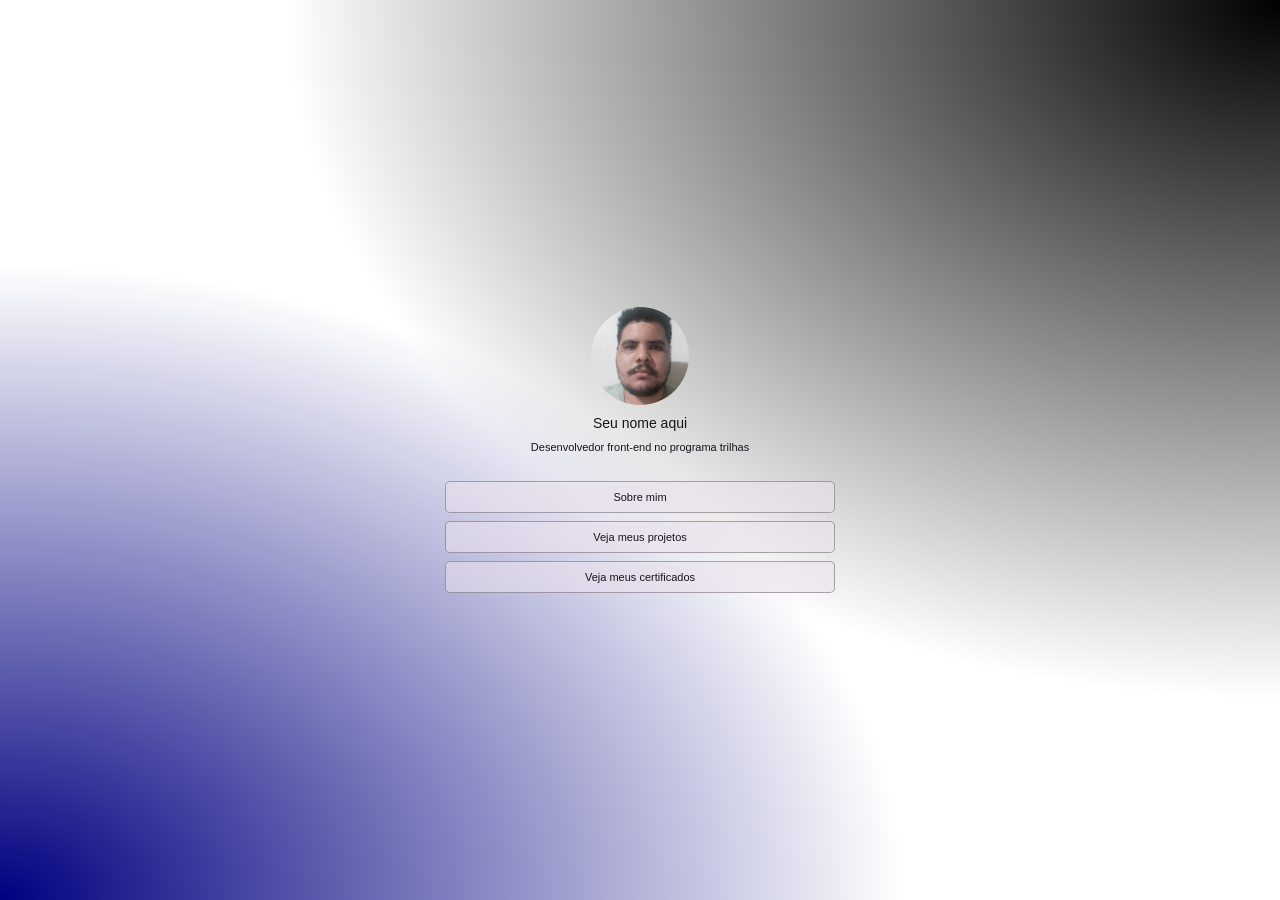
==== meu portfólio/index.html @ 7c22ef30 "ajeitando erros" ====
<!DOCTYPE html>
<html lang="en">
<head>
    <meta charset="UTF-8">
    <meta name="viewport" content="width=device-width, initial-scale=1.0">
    <title>Meu Portfólio | Programa trilhas</title>
    <link rel="stylesheet" href="style.css">
</head>
<body>
    <main>
        <section id="inicio" class="pagina ativa inicio">
            <div class=" perfil">
                <img
                    src="imagens/foto.jpg"
                    alt="Foto de perfil"
                    class="foto"
                 >
                 
                 <h1> Seu nome aqui</h1>

                 <p class="subtítulo">
                    Desenvolvedor front-end no programa trilhas
                 </p>
            </div>
            
            <nav class="menu" aria-label="Navegação principal">
                <button type="button" onclick="mostrarPagina('sobre')">
                    Sobre mim
                </button>

                <button type="button" onclick="mostrarPagina('projetos')">
                    Veja meus projetos
                </button>

                <button type="button" onclick="mostrarPagina('certificados')">
                    Veja meus certificados
                </button>
            </nav>
        </section>
    </main>
    
    <section id="sobre" class="pagina">

    </section>

    <section id="Projetos" class="pagina">
        <h2>Meus Projetos</h2>

        <div class="lista-projetos">

            <article class="card-projeto">
                <img
                    src="imagens/image.png"
                    alt="imagem do primeiro projeto"
                >

            <div class="conteudo-card">
                <h3>Meu primeiro projeto</h3>
                <p>
                    Um projeto em javascript.
                </p>
                <a href="#" target="_blank">
                    Ver projeto 
                </a>
                </div>
                </article>

                <article class="card-projeto">
                    <img 
                        src="imagens/projeto 2.png"
                        alt="Imagen do segundo projeto"
                    >

                    <div class="conteudo-card">
                        <h3>Meu segundo projeto</h3>
                        <p>
                            Um projeto para demonstrar minhas habilidades em desenvolvimento web
                        </p>
                        <a href="#" target="_blank">
                            Ver projeto
                        </a>
                    </div>
                </article>

            </div>

            <button type ="button" onclick="mostrarPagina('.inicio')">
                Voltar ao inicio
            </button>
    </section>

    <section id="certificados" class="pagina">

    </section>

    <script src="script.js"></script>
</body>
</html>
---- meu portfólio/style.css ----
* {
    box-sizing: border-box;
}

body {
    margin: 0;
    font-family: Arial, Helvetica, sans-serif;
    color: #17131b;

    background:
        radial-gradient(
            ellipse at top right,
            #000000,
            transparent 55%
        ),
        radial-gradient(
            ellipse at bottom left,
            #000080,
            transparent 50%
        ),
        #ffffff;
}

.inicio {
    min-height: 100vh;
    display: flex;
    flex-direction: column;
    justify-content: center;
    align-items: center;
     padding: 32px 20px;
    text-align: center;
   
}

.perfil {
    display: flex;
    flex-direction: column;
    align-items: center;
}

.foto {
    width: 98px;
    height: 98px;
    object-fit: cover;
    border-radius: 50%;
    margin-bottom: 10px;
}

h1 {
    font-size: 14px;
    font-weight: 500;
    margin: 0 0 8px;
}

.subtítulo {
    font-size: 11px;
    line-height: 1.6;
    margin:0 0 24px;
}

.menu {
    display:flex;
    flex-direction: column;
    align-items: center;
    gap:8px;
    width: 100%;
    max-width: 390px;
}

.menu button {
    width: 100%;
    min-height: 32px;
    padding: 8px 12px;

    border: 1px solid rgba(90, 80, 90, 0.48);
    border-radius: 5px;

    background: rgba(235,225,236,0.58);
    color: #17131b;

    font-family: inherit;
    font-size: 11px;
    cursor: pointer;
    transition: background-collor 0.2s ease;
}

.menu button:hover {
    background-color: rgba(255, 255, 255, 0.85);
}

@media (max-width: 480px){
    .inicio {
        padding:24px 16px; 
}

.menu{
    max-width: 100%;
    }
}

.pagina{
    display: none;
}

.pagina.ativa{
    display:block;
}

.pagina.ativa.inicio {
    display:flex;
    flex-direction: column;
    justify-content: center;
    align-items: center;
    min-height: 100vh;
    padding: 32px 20px;
    text-align: center;

}

.lista-projetos {
    width: min(90%, 700px);
    margin: 30px auto;
    display: grid;
    grid-template-columns: repeat(2, minmax(0, 1fr));
    gap: 24px;
}

.card-projeto {
    overflow: hidden;
    border: 1px solid rgba(225, 225, 225, 0.35);
    border-radius: 16px;
    background: rgba(225, 225, 225, 0.12);
    color: white;
}

.card-projeto img {
    display: block;
    width: 100%;
    height: 160px;
    object-fit: cover;
}

.conteudo-card {
    padding: 16px;
}

.conteudo-card h3 {
    margin-top: 0;
}

.conteudo-card p{
    line-height: 1.6;
}

.conteudo-card a{
    color: white;
    font-weight: bold;
}

@media (max-width: 600px) {
    .lista-projetos {
        grid-template-columns: 1fr;
    }
}
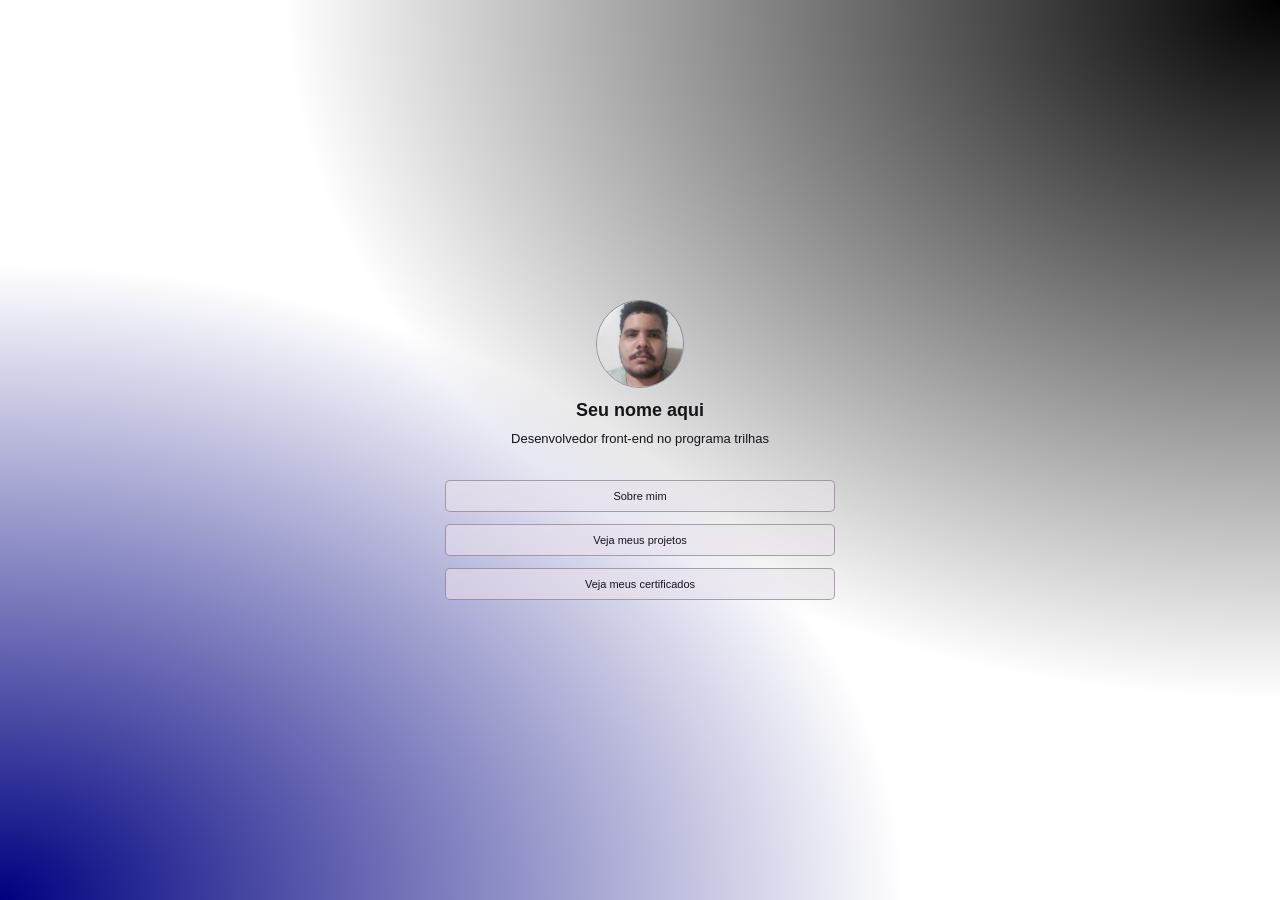
==== commit 3d17d505: "ajeitando erros" ====
--- a/meu portfólio/index.html
+++ b/meu portfólio/index.html
@@ -9,7 +9,7 @@
 <body>
     <main>
         <section id="inicio" class="pagina ativa inicio">
-            <div class=" perfil">
+            <header class="perfil">
                 <img
                     src="imagens/foto.jpg"
                     alt="Foto de perfil"
@@ -18,10 +18,10 @@
                  
                  <h1> Seu nome aqui</h1>
 
-                 <p class="subtítulo">
+                 <p class="subtitulo">
                     Desenvolvedor front-end no programa trilhas
                  </p>
-            </div>
+            </header>
             
             <nav class="menu" aria-label="Navegação principal">
                 <button type="button" onclick="mostrarPagina('sobre')">
@@ -37,62 +37,75 @@
                 </button>
             </nav>
         </section>
-    </main>
-    
-    <section id="sobre" class="pagina">
+        
+        <section id="sobre" class="pagina">
 
     </section>
 
-    <section id="Projetos" class="pagina">
-        <h2>Meus Projetos</h2>
+   
+<section id="projetos" class="pagina projetos">
+    <h2>Meus Projetos</h2>
 
-        <div class="lista-projetos">
+    <div class="lista-projetos">
 
-            <article class="card-projeto">
-                <img
-                    src="imagens/image.png"
-                    alt="imagem do primeiro projeto"
-                >
-
+        <article class="card-projeto">
+            <img src="imagens/image.png" alt="Imagem do primeiro projeto">
             <div class="conteudo-card">
                 <h3>Meu primeiro projeto</h3>
-                <p>
-                    Um projeto em javascript.
-                </p>
-                <a href="#" target="_blank">
-                    Ver projeto 
-                </a>
-                </div>
-                </article>
+                <p>Um projeto em JavaScript.</p>
+                <a href="#" target="_blank" rel="noopener noreferrer">Ver projeto</a>
+            </div>
+        </article>
 
-                <article class="card-projeto">
-                    <img 
-                        src="imagens/projeto 2.png"
-                        alt="Imagen do segundo projeto"
-                    >
+        <article class="card-projeto">
+            <img src="imagens/projeto 2.png" alt="Imagem do segundo projeto">
+            <div class="conteudo-card">
+                <h3>Meu segundo projeto</h3>
+                <p>Um projeto para demonstrar minhas habilidades em desenvolvimento web.</p>
+                <a href="#" target="_blank" rel="noopener noreferrer">Ver projeto</a>
+            </div>
+        </article>
 
-                    <div class="conteudo-card">
-                        <h3>Meu segundo projeto</h3>
-                        <p>
-                            Um projeto para demonstrar minhas habilidades em desenvolvimento web
-                        </p>
-                        <a href="#" target="_blank">
-                            Ver projeto
-                        </a>
-                    </div>
-                </article>
+        <article class="card-projeto">
+            <img src="imagens/image.png" alt="Imagem do terceiro projeto">
+            <div class="conteudo-card">
+                <h3>Meu terceiro projeto</h3>
+                <p>Mais um projeto demonstrando minhas habilidades em programação.</p>
+                <a href="#" target="_blank" rel="noopener noreferrer">Acessar projeto →</a>
+            </div>
+        </article>
 
+        <article class="card-projeto">
+            <img src="imagens/projeto 2.png" alt="Imagem do quarto projeto">
+            <div class="conteudo-card">
+                <h3>Meu quarto projeto</h3>
+                <p>Quarto projeto de programação.</p>
+                <a href="#" target="_blank" rel="noopener noreferrer">Acessar projeto →</a>
             </div>
+        </article>
 
-            <button type ="button" onclick="mostrarPagina('.inicio')">
-                Voltar ao inicio
-            </button>
-    </section>
+    </div>
+
+    <footer class="redes-sociais">
+        <a href="https://github.com/SvJoe13"
+           target="_blank" rel="noopener noreferrer">GitHub</a>
+        <a href="https://www.linkedin.com/"
+           target="_blank" rel="noopener noreferrer">LinkedIn</a>
+    </footer>
+
+    <button type="button" onclick="mostrarPagina('inicio')">
+        Voltar ao início
+    </button>
+</section>
+
 
     <section id="certificados" class="pagina">
 
     </section>
 
     <script src="script.js"></script>
+    </main>
+    
+    
 </body>
 </html>
--- a/meu portfólio/style.css
+++ b/meu portfólio/style.css
@@ -23,48 +23,164 @@
         #ffffff;
 }
 
-.inicio {
+.pagina {
+    display: none;
+}
+
+.pagina.ativa {
+    display: block;
+}
+
+.pagina.ativa.inicio {
+    display:flex;
+    flex-direction: column;
+    justify-content: center;
+    align-items: center; 
     min-height: 100vh;
-    display: flex;
-    flex-direction: column;
-    justify-content: center;
-    align-items: center;
-     padding: 32px 20px;
+    padding: 40px 20px;
     text-align: center;
-   
 }
 
 .perfil {
     display: flex;
     flex-direction: column;
     align-items: center;
+    margin-bottom: 32px;
+}
+
+.menu {
+    display: flex;
+    flex-direction: column;
+    align-items: center;
+    gap: 12px;
+    width: 100%;
+    max-width: 390px;
+}
+
+.menu button {
+    width: 100%;
 }
 
 .foto {
-    width: 98px;
-    height: 98px;
+    width: 88px;
+    height: 88px;
     object-fit: cover;
     border-radius: 50%;
-    margin-bottom: 10px;
-}
-
-h1 {
+    border: 1px solid rgba(80, 70, 100, 0.5);
+    margin-bottom: 12px;
+}
+
+.perfil h1 {
+    font-size: 18px;
+    margin: 0 0 8px;
+}
+
+
+.subtitulo {
+    font-size: 13px;
+    margin: 0;
+     line-height: 1.5;
+}
+
+.pagina.ativa.projetos {
+    display: block;
+    min-height: 100vh;
+    padding: 32px 20px;
+}
+
+.projetos > h2 {
+    text-align: center;
+    margin: 0 0 28px;
+}
+
+.lista-projetos {
+    display: grid;
+    grid-template-columns: repeat(2, minmax(0, 1fr));
+    gap: 20px;
+    width: 100%;
+    max-width: 700px;
+    margin: 0 auto 24px;
+}
+
+.card-projeto {
+    min-width: 0;
+    overflow: hidden;
+    border: 1px solid rgba(90, 80, 100, 0.4);
+    border-radius: 12px;
+    background: rgba(255, 255, 255, 0.48);
+    color: #17131b;
+    box-shadow: 0 4px 14px rgba(30, 20, 50, 0.06);
+    transition: transform 0.2s ease, box-shadow 0.2s ease;
+}
+
+.card-projeto:hover {
+    transform: translateY(-3px);
+    box-shadow: 0 8px 20px rgba(30, 20, 50, 0.12);
+}
+
+.card-projeto img {
+    display: block;
+    width: 100%;
+    height: 150px;
+    object-fit: cover;
+}
+
+.conteudo-card {
+    padding: 14px;
+}
+
+.conteudo-card h2 {
     font-size: 14px;
-    font-weight: 500;
-    margin: 0 0 8px;
-}
-
-.subtítulo {
-    font-size: 11px;
-    line-height: 1.6;
-    margin:0 0 24px;
-}
+    margin: 0 0 12px;
+    color:  #17131b;
+}
+
+.conteudo-card h3 {
+    margin-top: 0;
+    font-size: 16px;
+}
+
+.conteudo-card p {
+    font-size: 14px;
+    line-height: 1.5;
+}
+
+
+.conteudo-card a{
+    color: #17131b;
+    font-size: 12px;
+    font-weight: 600;
+    text-decoration: underline;
+}
+
+.conteudo-card a:hover {
+    color: #3730a3;
+}
+
+.redes-sociais {
+    display: flex;
+    justify-content: center;
+    gap: 24px;
+    padding: 4px 0 16px;
+}
+
+.redes-sociais a {
+    color: #17131b;
+    font-size: 13px;
+    font-weight: 600;
+    text-decoration: none;
+}
+
+.redes-sociais a:hover {
+    text-decoration: underline;
+}
+
 
 .menu {
     display:flex;
     flex-direction: column;
     align-items: center;
-    gap:8px;
+    gap: 12px;
     width: 100%;
     max-width: 390px;
 }
@@ -90,77 +206,18 @@
     background-color: rgba(255, 255, 255, 0.85);
 }
 
-@media (max-width: 480px){
-    .inicio {
-        padding:24px 16px; 
-}
-
-.menu{
-    max-width: 100%;
+@media (max-width: 520px){
+    .pagina.ativa.inicio {
+        padding:32px 16px 20px; 
+}
+.lista-projetos {
+        grid-template-columns: 1fr;
+        max-width: 360px;
+        gap: 14px;
     }
-}
-
-.pagina{
-    display: none;
-}
-
-.pagina.ativa{
-    display:block;
-}
-
-.pagina.ativa.inicio {
-    display:flex;
-    flex-direction: column;
-    justify-content: center;
-    align-items: center;
-    min-height: 100vh;
-    padding: 32px 20px;
-    text-align: center;
-
-}
-
-.lista-projetos {
-    width: min(90%, 700px);
-    margin: 30px auto;
-    display: grid;
-    grid-template-columns: repeat(2, minmax(0, 1fr));
-    gap: 24px;
-}
-
-.card-projeto {
-    overflow: hidden;
-    border: 1px solid rgba(225, 225, 225, 0.35);
-    border-radius: 16px;
-    background: rgba(225, 225, 225, 0.12);
-    color: white;
-}
-
-.card-projeto img {
-    display: block;
-    width: 100%;
-    height: 160px;
-    object-fit: cover;
-}
-
-.conteudo-card {
-    padding: 16px;
-}
-
-.conteudo-card h3 {
-    margin-top: 0;
-}
-
-.conteudo-card p{
-    line-height: 1.6;
-}
-
-.conteudo-card a{
-    color: white;
-    font-weight: bold;
-}
-
-@media (max-width: 600px) {
-    .lista-projetos {
-        grid-template-columns: 1fr;
+
+    .card-projeto img {
+        height: 160px;
     }
-}+}
+
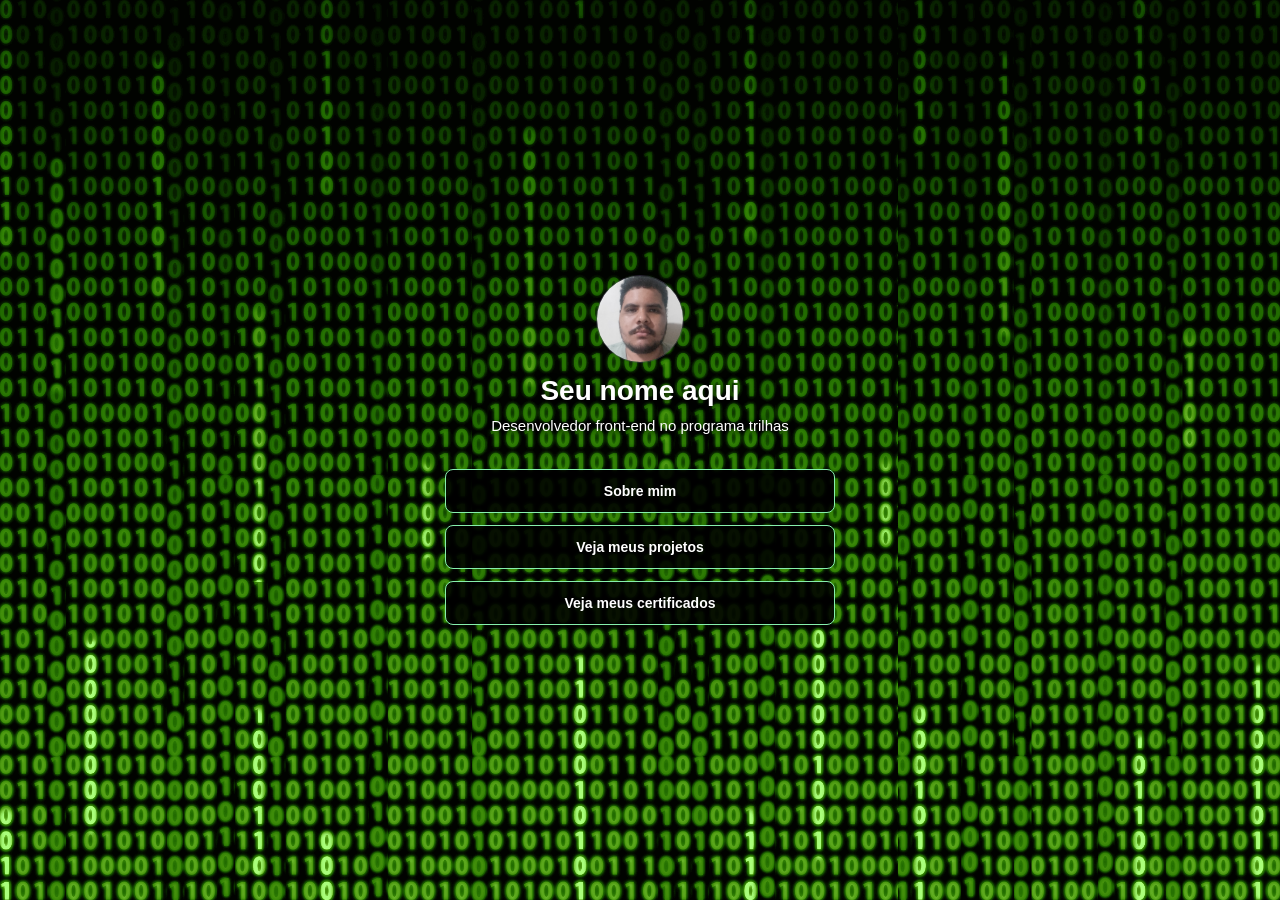
==== commit 3b8f06b4: "fazendo a seção de certificados" ====
--- a/meu portfólio/index.html
+++ b/meu portfólio/index.html
@@ -37,8 +37,57 @@
                 </button>
             </nav>
         </section>
-        
-        <section id="sobre" class="pagina">
+
+        <section id="sobre" class="pagina sobre">
+            <div class="conteudo-sobre">
+
+                <h2>Sobre mim</h2>
+
+                <h3>Olá, seja bem vindo(a) ao meu Portfólio</h3>
+
+                <p>
+                    Meu nome é João Marcos Martins Sá Cunha Paixão, 
+                    sou estudante de Biblioteconomia na UFMA e também estou
+                    desenvolvendo meus conhecimentos em programação
+                    por meio do Programa Trilhas. Tenho interesse em
+                    tecnologia, design e desenvolvimento web, e busco
+                    aprender cada vez mais sobre como criar experiências
+                    digitais funcionais e visualmente agradáveis.
+                </p>
+
+                <p>
+                    Comecei essa jornada com o objetivo de aprender
+                    desenvolvimento front-end e programação, ampliando
+                    minhas possibilidades no mercado de trabalho.
+                    Durante minha jornada no programa,estou desenvolvendo conhecimentos em
+                    Html,Css e JavaScript, buscando melhorar minhas habilidades
+                     e construir projetos cada vez melhores.
+                </p>
+
+                <h3>Meus objetivos</h3>
+
+                <p>
+                    Meu objetivo profissional é trabalhar como designer
+                    e desenvolvedor front-end, unindo criatividade,
+                    organização visual e programação para desenvolver
+                    interfaces intuitivas, acessíveis e agradáveis.
+                    Quero continuar evoluindo e construir minha carreira
+                    na área de tecnologia.
+                </p>
+
+                <h3>O que estou aprendendo</h3>
+
+                <ul>
+                    <li>Estou aprendendo a programar em html(para a estruturação de páginas web),</li> 
+                    <li>Css (para estilizar e organizar layouts)</li>
+                    <li>JavaScript (para adcionar interatividade)</li>
+                    <li>Git e GitHub — controle de versões e projetos.</li>
+                </ul>
+
+                <button type="button" onclick="mostrarPagina('inicio')">
+                    Voltar ao inicio
+                </button>
+            </div>
 
     </section>
 
@@ -100,6 +149,22 @@
 
 
     <section id="certificados" class="pagina">
+        <article class="card-certificado">
+            <div class="icone-certificado">🎓</div>
+
+            <h3>Certificado de conclusão do ensino médio</h3>
+
+            <p>Colégio Militar Tiradentes 1</p>
+
+            <p>Ano de conclusão: 2023</p>
+
+            <a href="certificado.pdf"
+                target="_blank"
+                rel="noopener noreferrer">
+                Visualizar certificado →
+            </a>
+
+        </article>
 
     </section>
 
--- a/meu portfólio/style.css
+++ b/meu portfólio/style.css
@@ -9,18 +9,12 @@
     font-family: Arial, Helvetica, sans-serif;
     color: #17131b;
 
-    background:
-        radial-gradient(
-            ellipse at top right,
-            #000000,
-            transparent 55%
-        ),
-        radial-gradient(
-            ellipse at bottom left,
-            #000080,
-            transparent 50%
-        ),
-        #ffffff;
+    background-color: #000000;
+    background-image: url(imagens/matrix-code-animation-gif-free-animated-background.gif);
+     background-size: cover;
+    background-position: center;
+    background-repeat: no-repeat;
+    background-attachment: fixed;
 }
 
 .pagina {
@@ -166,7 +160,7 @@
 
 .redes-sociais a {
     color: #17131b;
-    font-size: 13px;
+    font-size: 20px;
     font-weight: 600;
     text-decoration: none;
 }
@@ -221,3 +215,570 @@
     }
 }
 
+.pagina.ativa.sobre {
+    display: block;
+    min-height: 100vh;
+    padding: 40px 20px;
+}
+
+.conteudo-sobre {
+    width: 100%;
+    max-width: 760px;
+    margin: 0 auto;
+    padding: 28px;
+    border: 1px solid rgba(90, 80, 100, 0.4);
+    border-radius: 16px;
+    background: rgba(225, 225, 225, 0.48);
+    color: #17131b;
+    box-shadow: 0 4px 14px rgba(30, 20, 50, 0.06);
+}
+
+.conteudo-sobre h2 {
+    margin-top: 0;
+    margin-bottom: 24px;
+    text-align: center;
+    font-size: 28px;
+}
+
+.conteudo-sobre h3 {
+    margin-top: 24px;
+    margin-bottom: 10px;
+    font-size: 18px;
+}
+
+.conteudo-sobre p, 
+.conteudo-sobre li{
+    font-size: 15px;
+    line-height: 1.8;
+}
+
+.conteudo-sobre ul {
+    padding-left: 24px;
+    margin-bottom: 28px;
+}
+
+.conteudo-sobre button {
+    padding: 10px 18px;
+    border: 1px solid rgba(90, 80, 100, 0.48);
+    border-radius: 6px;
+    background: rgba(235, 225, 236, 0.7);
+    color:  #17131b;
+    font-family: inherit;
+    cursor: pointer;
+}
+
+.conteudo-sobre button:hover {
+    background: rgba(225, 225, 225, 0.9);
+}
+
+@media (max-width: 520px) {
+    .pagina.ativa.sobre {
+        padding: 24px 16px;
+    }
+
+    .conteudo-sobre {
+        padding: 20px;
+    }
+
+    .conteudo-sobre h2 {
+        font-size: 24px;
+    }
+}
+
+.pagina.ativa.sobre {
+     display: block;
+    min-height: 100vh;
+    padding: 40px 20px;
+}
+
+.conteudo-sobre {
+    width: 100%;
+    max-width: 760px;
+    margin: 0 auto;
+    padding: 28px;
+    border: 1px solid rgba(90, 80, 100, 0.4);
+    border-radius: 16px;
+    background: rgba(255, 255, 255, 0.48);
+    color: #17131b;
+    box-shadow: 0 4px 14px rgba(30, 20, 50, 0.06);
+}
+
+.conteudo-sobre h2 {
+    margin-top: 0;
+    margin-bottom: 24px;
+    text-align: center;
+    font-size: 28px;
+}
+
+.conteudo-sobre h3 {
+    margin-top: 24px;
+    margin-bottom: 10px;
+    font-size: 18px;
+}
+
+.conteudo-sobre p,
+.conteudo-sobre li {
+    font-size: 15px;
+    line-height: 1.8;
+}
+
+.conteudo-sobre ul {
+    padding-left: 24px;
+    margin-bottom: 28px;
+}
+
+.conteudo-sobre button {
+    padding: 10px 18px;
+    border: 1px solid rgba(90, 80, 100, 0.48);
+    border-radius: 6px;
+    background: rgba(235, 225, 236, 0.7);
+    color: #17131b;
+    font-family: inherit;
+    cursor: pointer;
+}
+
+.conteudo-sobre button:hover {
+    background: rgba(255, 255, 255, 0.9);
+}
+
+
+@media (max-width: 520px) {
+    .pagina.ativa.sobre {
+        padding: 24px 16px;
+    }
+
+    .conteudo-sobre {
+        padding: 20px;
+    }
+
+    .conteudo-sobre h2 {
+        font-size: 24px;
+    }
+}
+
+
+
+
+.pagina.ativa.sobre {
+    display: block;
+    min-height: 100vh;
+    padding: 48px 20px;
+}
+
+.conteudo-sobre {
+    width: 100%;
+    max-width: 820px;
+    margin: 0 auto;
+    padding: 36px 40px;
+    
+    
+    background: rgba(255, 255, 255, 0.78);
+    border: 1px solid rgba(255, 255, 255, 0.7);
+    border-radius: 20px;
+    box-shadow: 0 12px 35px rgba(20, 15, 50, 0.18);
+
+    color: #17131b;
+}
+
+
+.conteudo-sobre h2 {
+    margin: 0 0 30px;
+    text-align: center;
+    font-size: 32px;
+    font-weight: 700;
+    letter-spacing: 0.5px;
+}
+
+
+.conteudo-sobre h3 {
+    margin-top: 28px;
+    margin-bottom: 12px;
+    font-size: 19px;
+    color: #3730a3;
+}
+
+.conteudo-sobre h2 + h3 {
+    margin-top: 0;
+}
+
+
+.conteudo-sobre p {
+    margin: 0 0 18px;
+    font-size: 16px;
+    line-height: 1.8;
+    text-align: justify;
+}
+
+
+.conteudo-sobre ul {
+    padding-left: 24px;
+    margin: 12px 0 30px;
+}
+
+.conteudo-sobre li {
+    margin-bottom: 10px;
+    font-size: 15px;
+    line-height: 1.7;
+}
+
+
+.conteudo-sobre button {
+    display: block;
+    margin: 24px auto 0;
+    padding: 12px 22px;
+
+    border: 1px solid #3730a3;
+    border-radius: 8px;
+    background: #3730a3;
+    color: #ffffff;
+
+    font-family: inherit;
+    font-size: 14px;
+    font-weight: 600;
+    cursor: pointer;
+
+    transition: background-color 0.2s ease,
+                transform 0.2s ease;
+}
+
+.conteudo-sobre button:hover {
+    background: #27216f;
+    transform: translateY(-2px);
+}
+
+
+@media (max-width: 600px) {
+    .pagina.ativa.sobre {
+        padding: 24px 14px;
+    }
+
+    .conteudo-sobre {
+        padding: 24px 20px;
+        border-radius: 14px;
+    }
+
+    .conteudo-sobre h2 {
+        font-size: 26px;
+        margin-bottom: 24px;
+    }
+
+    .conteudo-sobre h3 {
+        font-size: 17px;
+    }
+
+    .conteudo-sobre p {
+        font-size: 15px;
+        text-align: left;
+    }
+}
+
+#projetos > button {
+    transform: translateY(-2px);
+    display: block;
+    margin: 24px auto 0;
+    padding: 12px 22px;
+
+    border: 1px solid #3730a3;
+    border-radius: 8px;
+    background: #3730a3;
+    color: #ffffff;
+
+    font-family: inherit;
+    font-size: 14px;
+    font-weight: 600;
+    cursor: pointer;
+
+    transition: background-color 0.2s ease,
+                transform 0.2s ease;
+}
+
+.pagina.ativa.inicio .perfil h1 {
+    color: #ffffff;
+    font-size: 28px;
+    font-weight: 700;
+    text-shadow: 0 2px 8px #000000;
+}
+
+.pagina.ativa.inicio .perfil .subtitulo {
+    color: #ffffff;
+    font-size: 15px;
+    text-shadow: 0 2px 6px #000000;
+}
+
+.pagina.ativa.inicio .menu button {
+    background: rgba(0, 0, 0, 0.88);
+    color: #ffffff;
+    border: 1px solid #86efac;
+    border-radius: 8px;
+    min-height: 44px;
+    padding: 12px 16px;
+    font-family: inherit;
+    font-size: 14px;
+    font-weight: 600;
+    cursor: pointer;
+    transition: background-color 0.2s ease,
+                transform 0.2s ease;
+}
+
+.pagina.ativa.inicio .menu button:hover {
+    background: #166534;
+    transform: translateY(-2px);
+}
+
+.pagina.ativa.projetos {
+    padding: 40px 20px;
+}
+
+#projetos > h2 {
+    margin: 0 0 30px;
+    color: #ffffff;
+    font-size: 30px;
+    text-align: center;
+    text-shadow: 0 2px 8px #000000;
+}
+
+.lista-projetos {
+    width: 100%;
+    max-width: 900px;
+    margin: 0 auto 30px;
+    display: grid;
+    grid-template-columns: repeat(2, minmax(0, 1fr));
+    gap: 24px;
+}
+
+.card-projeto {
+    min-width: 0;
+    overflow: hidden;
+    background: rgba(5, 10, 7, 0.94);
+    border: 1px solid rgba(134, 239, 172, 0.55);
+    border-radius: 14px;
+    color: #f9fafb;
+    box-shadow: 0 8px 24px rgba(0, 0, 0, 0.45);
+    transition: transform 0.2s ease,
+                box-shadow 0.2s ease;
+}
+
+.card-projeto:hover {
+    transform: translateY(-4px);
+    box-shadow: 0 12px 30px rgba(0, 0, 0, 0.6);
+}
+
+.card-projeto img {
+    display: block;
+    width: 100%;
+    height: 180px;
+    object-fit: cover;
+    object-position: top;
+    border-bottom: 1px solid rgba(134, 239, 172, 0.35);
+}
+
+.conteudo-card {
+    padding: 20px;
+}
+
+.conteudo-card h3 {
+    margin: 0 0 12px;
+    color: #86efac;
+    font-size: 19px;
+    line-height: 1.4;
+}
+
+.conteudo-card p {
+    margin: 0 0 18px;
+    color: #f3f4f6;
+    font-size: 14px;
+    line-height: 1.7;
+}
+
+.conteudo-card a {
+    display: inline-block;
+    color: #86efac;
+    font-size: 14px;
+    font-weight: 700;
+    text-decoration: none;
+}
+
+.conteudo-card a:hover {
+    color: #ffffff;
+    text-decoration: underline;
+}
+
+.redes-sociais {
+    display: flex;
+    justify-content: center;
+    flex-wrap: wrap;
+    gap: 24px;
+    margin: 24px 0;
+}
+
+.redes-sociais a {
+    color: #ffffff;
+    font-size: 20px;
+    font-weight: 600;
+    text-decoration: none;
+    text-shadow: 0 2px 6px #000000;
+}
+
+.redes-sociais a:hover {
+    color: #86efac;
+}
+
+#projetos > button {
+    display: block;
+    margin: 24px auto 0;
+    padding: 12px 22px;
+    border: 1px solid #86efac;
+    border-radius: 8px;
+    background: #166534;
+    color: #ffffff;
+    font-family: inherit;
+    font-size: 14px;
+    font-weight: 600;
+    cursor: pointer;
+    transition: background-color 0.2s ease,
+                transform 0.2s ease;
+}
+
+#projetos > button:hover {
+    background: #15803d;
+    transform: translateY(-2px);
+}
+
+@media (max-width: 600px) {
+    .pagina.ativa.projetos {
+        padding: 28px 16px;
+    }
+
+    #projetos > h2 {
+        font-size: 25px;
+    }
+
+    .lista-projetos {
+        grid-template-columns: 1fr;
+        max-width: 400px;
+        gap: 20px;
+    }
+
+    .card-projeto img {
+        height: 190px;
+    }
+
+    .conteudo-card {
+        padding: 18px;
+    }
+}
+
+.pagina.ativa.certificados {
+    display: block;
+    min-height: 100vh;
+    padding: 40px 20px;
+}
+
+#certficados > h2 {
+    margin: 0 0 20px;
+    color: #ffffff;
+    font-size: 30px;
+    text-align: center;
+    text-shadow: 0 2px 8px #000000;
+}
+
+.introducao-certificados {
+    max-width: 680px;
+    margin: 0 auto 32px;
+    color: #ffffff;
+    font-size: 16px;
+    line-height: 1.8;
+    text-align: center;
+    text-shadow: 0 2px 6px #000000;
+}
+
+.lista-certificados {
+    display: grid;
+    grid-template-columns: repeat(2, minmax(0, 1fr));
+    gap: 24px;
+    width: 100%;
+    max-width: 900px;
+    margin: 0 auto 30px;
+}
+
+.card-certificado {
+    padding: 28px;
+    background: rgba(5, 10, 7, 0.94);
+    border: 1px solid rgba(134, 239, 172, 0.55);
+    border-radius: 14px;
+    color: #f5f5f5;
+    text-align: center;
+    box-shadow: 0 8px 24px rgba(0, 0, 0, 0.45);
+}
+
+.icone-certificado {
+    margin-bottom: 16px;
+    font-size: 42px;
+}
+
+.card-certificado h3 {
+    margin: 0 0 14px;
+    color: #86efac;
+    font-size: 20px;
+}
+
+.card-certificado p {
+    margin: 0 0 20px;
+    color: #f3f4f6;
+    font-size: 15px;
+    line-height: 1.7;
+}
+
+.status-certificado {
+    display: inline-block;
+    padding: 7px 12px;
+    border: 1px solid rgba(134, 239, 172, 0.5);
+    border-radius: 20px;
+    color: #86efac;
+    font-size: 12px;
+    font-weight: 600;
+}
+
+#certificados > button {
+    display: block;
+    margin: 24px auto 0;
+    padding: 12px 22px;
+    border: 1px solid #86efac;
+    border-radius: 8px;
+    background: #166534;
+    color: #ffffff;
+    font-family: inherit;
+    font-size: 14px;
+    font-weight: 600;
+    cursor: pointer;
+    transition: background-color 0.2s ease,
+                transform 0.2s ease;
+}
+
+#certificados > button:hover {
+    background: #15803d;
+    transform: translateY(-2px);
+}
+
+@media (max-width: 600px) {
+    .pagina.ativa.certificados {
+        padding: 28px 16px;
+    }
+
+    #certificados > h2 {
+        font-size: 25px;
+    }
+
+    .introducao-certificados {
+        font-size: 15px;
+    }
+
+    .lista-certificados {
+        grid-template-columns: 1fr;
+        max-width: 400px;
+    }
+
+    .card-certificado {
+        padding: 22px;
+    }
+}
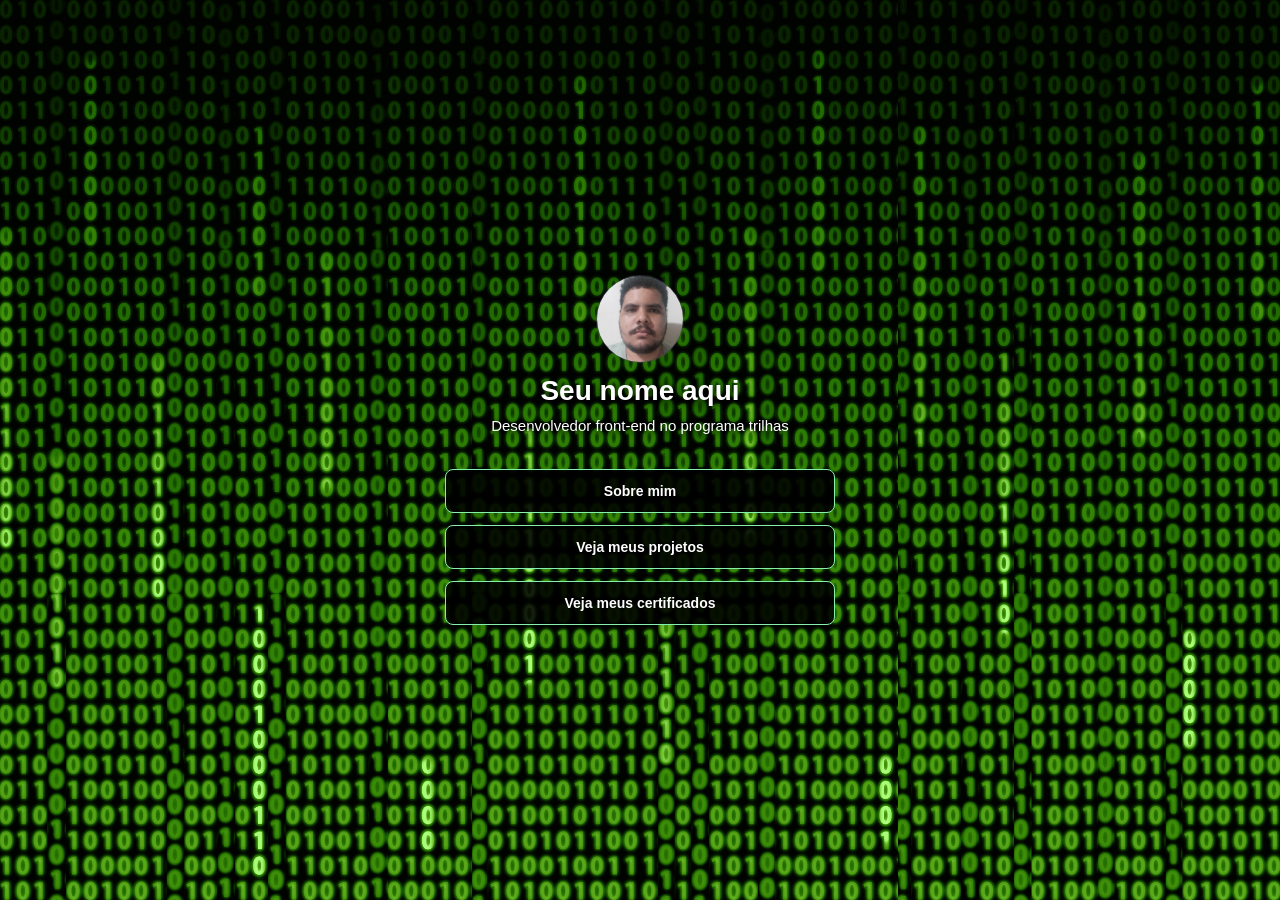
==== commit fb2c3f85: "ajeitando a pagina de certificados" ====
--- a/meu portfólio/index.html
+++ b/meu portfólio/index.html
@@ -147,8 +147,17 @@
     </button>
 </section>
 
+        
+<section id="certificados" class="pagina certificados">
 
-    <section id="certificados" class="pagina">
+    <h2>Meus Certificados</h2>
+
+    <p class="introducao-certificados">
+        Aqui compartilho minhas conquistas acadêmicas e formações.
+    </p>
+
+    <div class="lista-certificados">
+
         <article class="card-certificado">
             <div class="icone-certificado">🎓</div>
 
@@ -158,15 +167,20 @@
 
             <p>Ano de conclusão: 2023</p>
 
-            <a href="certificado.pdf"
-                target="_blank"
-                rel="noopener noreferrer">
+            <a href="documentos/certificado.pdf"
+               target="_blank"
+               rel="noopener noreferrer">
                 Visualizar certificado →
             </a>
-
         </article>
 
-    </section>
+    </div>
+
+    <button type="button" onclick="mostrarPagina('inicio')">
+        Voltar ao início
+    </button>
+
+</section>
 
     <script src="script.js"></script>
     </main>
--- a/meu portfólio/style.css
+++ b/meu portfólio/style.css
@@ -782,3 +782,11 @@
         padding: 22px;
     }
 }
+
+.lista-certificados {
+    display: grid;
+    grid-template-columns: minmax(0, 420px);
+    justify-content: center;
+    width: 100%;
+    margin: 0 auto 30px;
+}
